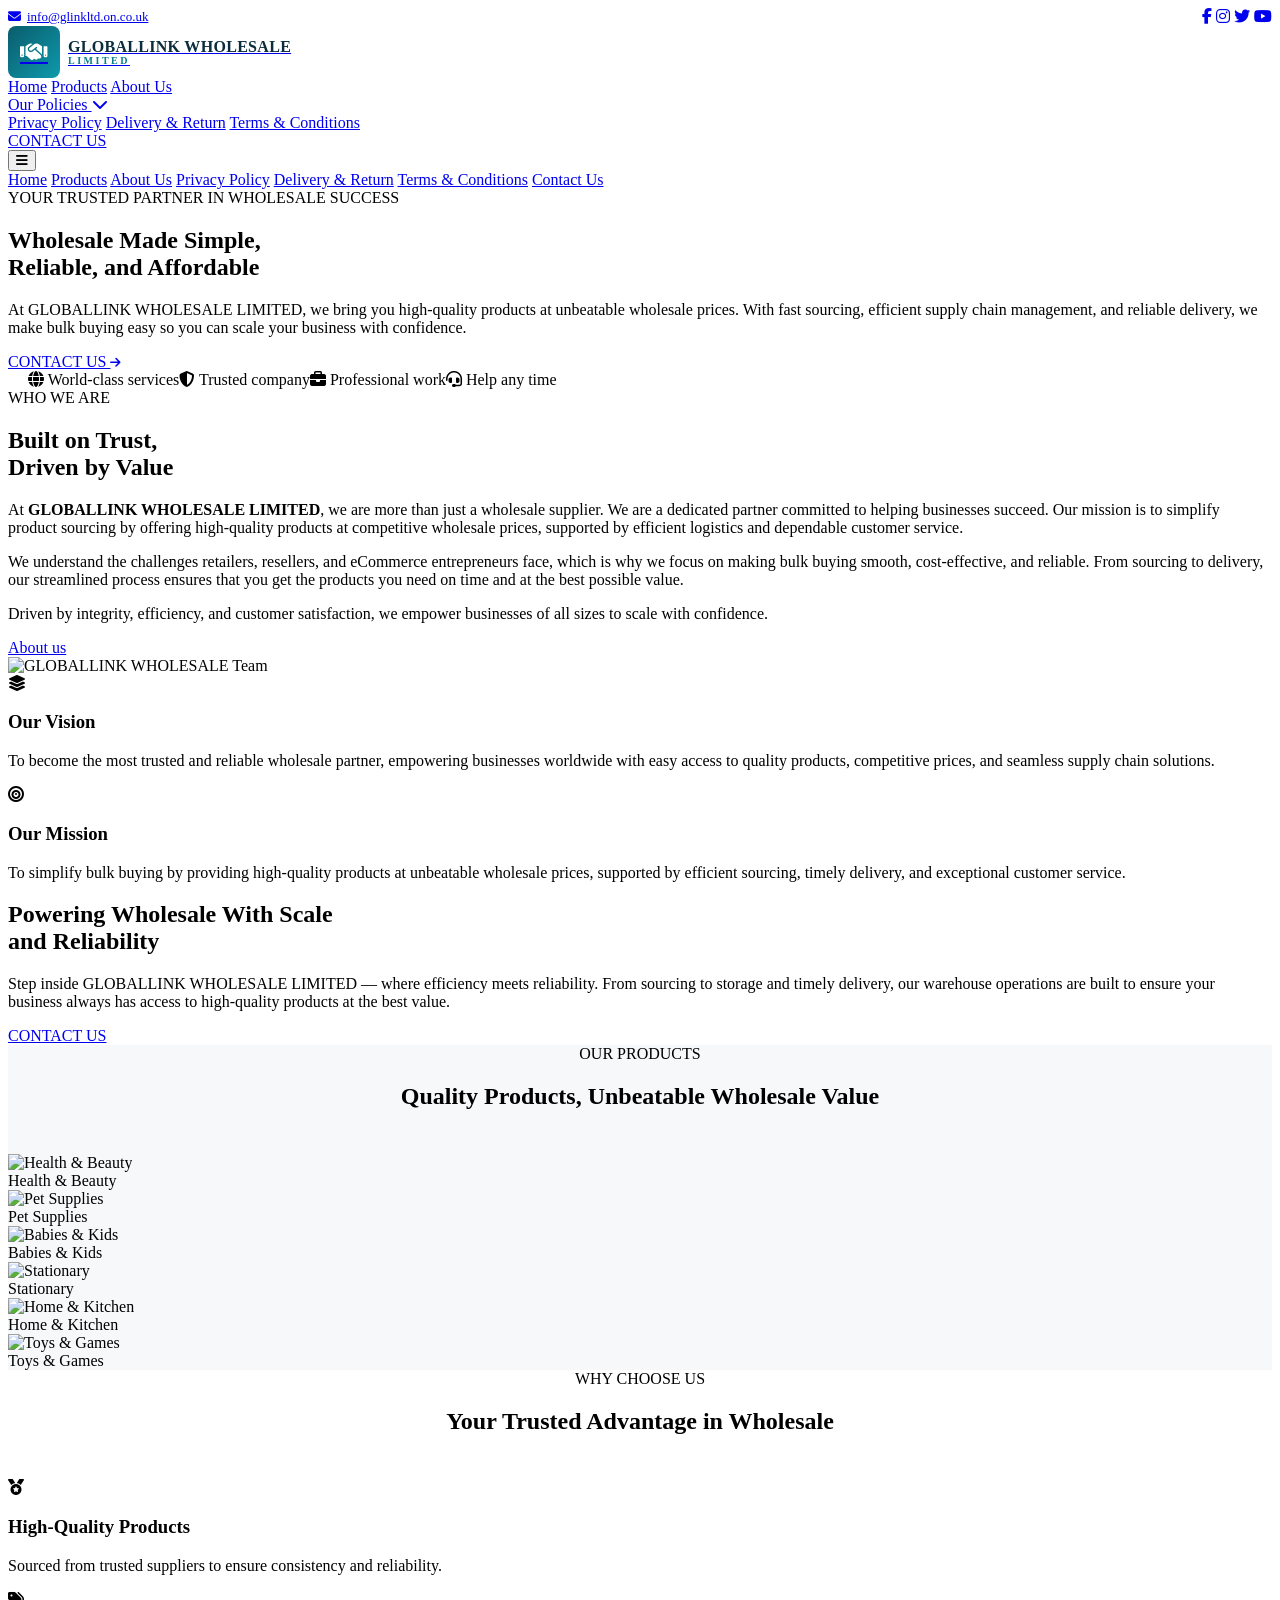
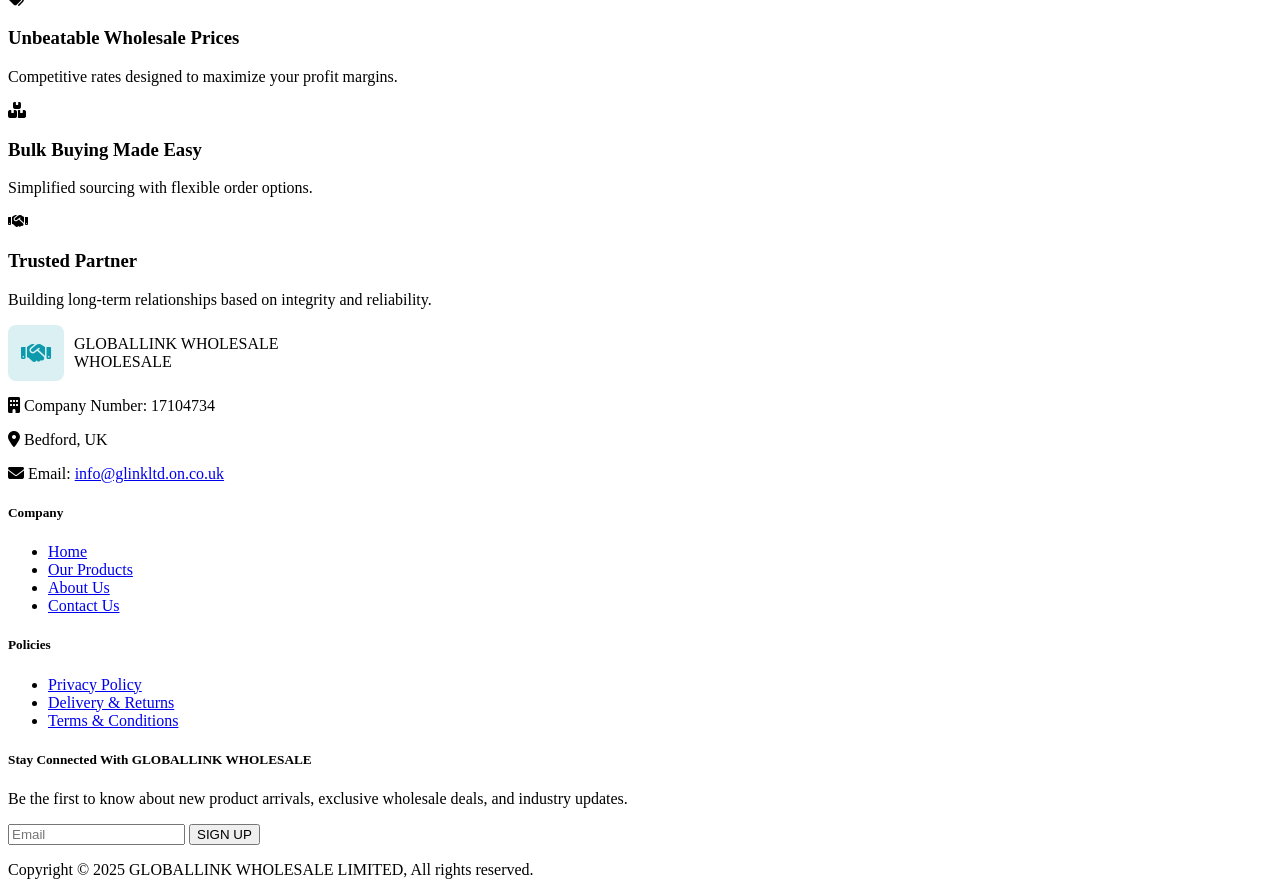
==== index.html @ aa1cab7e "Add files via upload" ====
<!DOCTYPE html>
<html lang="en">
<head>
<meta charset="UTF-8"/>
<meta name="viewport" content="width=device-width, initial-scale=1.0"/>
<title>GLOBALLINK WHOLESALE – Wholesale Made Simple, Reliable, and Affordable</title>
<link href="https://fonts.googleapis.com/css2?family=Poppins:wght@300;400;500;600;700;800&display=swap" rel="stylesheet"/>
<link rel="stylesheet" href="https://cdnjs.cloudflare.com/ajax/libs/font-awesome/6.5.0/css/all.min.css"/>
<link rel="stylesheet" href="css/style.css"/>
</head>
<body>

<!-- TOP BAR -->
<div class="top-bar">
  <div class="container" style="display:flex;align-items:center;justify-content:space-between;">
    <a href="mailto:info@glinkltd.on.co.uk" style="font-size:13px;">
      <i class="fas fa-envelope" style="margin-right:6px;"></i>info@glinkltd.on.co.uk
    </a>
    <div class="social-links">
      <a href="#"><i class="fab fa-facebook-f"></i></a>
      <a href="#"><i class="fab fa-instagram"></i></a>
      <a href="#"><i class="fab fa-twitter"></i></a>
      <a href="#"><i class="fab fa-youtube"></i></a>
    </div>
  </div>
</div>

<!-- NAVBAR -->
<nav class="navbar">
  <div class="navbar-inner">
    <a href="index.html" class="logo-wrap">
      <div style="display:flex;align-items:center;gap:8px;">
        <div style="width:52px;height:52px;background:linear-gradient(135deg,#0a5c6b,#0d9aad);border-radius:8px;display:flex;align-items:center;justify-content:center;overflow:hidden;">
          <i class="fas fa-handshake" style="color:#fff;font-size:22px;"></i>
        </div>
        <div>
          <div style="font-weight:800;font-size:16px;color:#0a2d3d;line-height:1.1;letter-spacing:0.3px;">GLOBALLINK WHOLESALE</div>
          <div style="font-size:10px;letter-spacing:2.5px;color:#0a7c8c;font-weight:600;text-transform:uppercase;">LIMITED</div>
        </div>
      </div>
    </a>
    <div class="nav-links">
      <a href="index.html" class="active">Home</a>
      <a href="products.html">Products</a>
      <a href="about.html">About Us</a>
      <div class="dropdown">
        <a href="#">Our Policies <i class="fas fa-chevron-down"></i></a>
        <div class="dropdown-menu">
          <a href="privacy-policy.html">Privacy Policy</a>
          <a href="delivery-return.html">Delivery &amp; Return</a>
          <a href="terms-conditions.html">Terms &amp; Conditions</a>
        </div>
      </div>
      <a href="contact.html" class="btn-nav">CONTACT US</a>
    </div>
    <button class="hamburger" id="hamburger"><i class="fas fa-bars"></i></button>
  </div>
  <div class="mobile-nav" id="mobileNav">
    <a href="index.html">Home</a>
    <a href="products.html">Products</a>
    <a href="about.html">About Us</a>
    <a href="privacy-policy.html">Privacy Policy</a>
    <a href="delivery-return.html">Delivery &amp; Return</a>
    <a href="terms-conditions.html">Terms &amp; Conditions</a>
    <a href="contact.html">Contact Us</a>
  </div>
</nav>

<!-- HERO -->
<section class="home-hero">
  <div class="home-hero-bg" style="background-image:url('https://images.unsplash.com/photo-1553413077-190dd305871c?w=1400&q=80');"></div>
  <div style="position:relative;z-index:1;width:100%;">
    <div class="home-hero-content">
      <div class="hero-label">YOUR TRUSTED PARTNER IN WHOLESALE SUCCESS</div>
      <h1>Wholesale Made Simple,<br/>Reliable, and Affordable</h1>
      <p>At GLOBALLINK WHOLESALE LIMITED, we bring you high-quality products at unbeatable wholesale prices. With fast sourcing, efficient supply chain management, and reliable delivery, we make bulk buying easy so you can scale your business with confidence.</p>
      <a href="contact.html" class="btn-teal">CONTACT US <i class="fas fa-arrow-right" style="font-size:12px;"></i></a>
    </div>
    <div class="hero-trust-bar">
      <div class="container" style="display:flex;flex-wrap:wrap;padding:0 20px;">
        <div class="hero-trust-item">
          <i class="fas fa-globe"></i>
          <span>World-class services</span>
        </div>
        <div class="hero-trust-item">
          <i class="fas fa-shield-alt"></i>
          <span>Trusted company</span>
        </div>
        <div class="hero-trust-item">
          <i class="fas fa-briefcase"></i>
          <span>Professional work</span>
        </div>
        <div class="hero-trust-item">
          <i class="fas fa-headset"></i>
          <span>Help any time</span>
        </div>
      </div>
    </div>
  </div>
</section>

<!-- WHO WE ARE -->
<section class="section" style="background:#fff;">
  <div class="container">
    <div class="about-grid">
      <div class="about-text">
        <div class="section-label">WHO WE ARE</div>
        <h2 class="section-title">Built on Trust,<br/>Driven by Value</h2>
        <p>At <strong>GLOBALLINK WHOLESALE LIMITED</strong>, we are more than just a wholesale supplier. We are a dedicated partner committed to helping businesses succeed. Our mission is to simplify product sourcing by offering high-quality products at competitive wholesale prices, supported by efficient logistics and dependable customer service.</p>
        <p>We understand the challenges retailers, resellers, and eCommerce entrepreneurs face, which is why we focus on making bulk buying smooth, cost-effective, and reliable. From sourcing to delivery, our streamlined process ensures that you get the products you need on time and at the best possible value.</p>
        <p>Driven by integrity, efficiency, and customer satisfaction, we empower businesses of all sizes to scale with confidence.</p>
        <a href="about.html" class="btn-outline-teal">About us</a>
      </div>
      <div class="about-img">
        <img src="https://images.unsplash.com/photo-1586528116311-ad8dd3c8310d?w=700&q=80" alt="GLOBALLINK WHOLESALE Team"/>
      </div>
    </div>
  </div>
</section>

<!-- VISION & MISSION -->
<section class="section vision-section">
  <div class="container">
    <div class="vision-grid">
      <div class="vision-card">
        <div class="vision-icon">
          <i class="fas fa-layer-group"></i>
        </div>
        <h3>Our Vision</h3>
        <p>To become the most trusted and reliable wholesale partner, empowering businesses worldwide with easy access to quality products, competitive prices, and seamless supply chain solutions.</p>
      </div>
      <div class="vision-card">
        <div class="vision-icon">
          <i class="fas fa-bullseye"></i>
        </div>
        <h3>Our Mission</h3>
        <p>To simplify bulk buying by providing high-quality products at unbeatable wholesale prices, supported by efficient sourcing, timely delivery, and exceptional customer service.</p>
      </div>
    </div>
  </div>
</section>

<!-- WAREHOUSE BANNER -->
<section class="warehouse-banner section">
  <div class="warehouse-banner-bg" style="background-image:url('https://images.unsplash.com/photo-1587293852726-70cdb56c2866?w=1400&q=80');"></div>
  <div class="container">
    <h2>Powering Wholesale With Scale<br/>and Reliability</h2>
    <p>Step inside GLOBALLINK WHOLESALE LIMITED — where efficiency meets reliability. From sourcing to storage and timely delivery, our warehouse operations are built to ensure your business always has access to high-quality products at the best value.</p>
    <a href="contact.html" class="btn-outline-white">CONTACT US</a>
  </div>
</section>

<!-- OUR PRODUCTS -->
<section class="section" style="background:#f7f8fa;">
  <div class="container">
    <div style="text-align:center;margin-bottom:44px;">
      <div class="section-label">OUR PRODUCTS</div>
      <h2 class="section-title">Quality Products, Unbeatable Wholesale Value</h2>
    </div>
    <div class="products-grid">
      <div class="product-card">
        <div class="product-card-img">
          <img src="https://images.unsplash.com/photo-1596462502278-27bfdc403348?w=600&q=80" alt="Health & Beauty"/>
        </div>
        <div class="product-card-label">Health &amp; Beauty</div>
      </div>
      <div class="product-card">
        <div class="product-card-img">
          <img src="https://images.unsplash.com/photo-1450778869180-41d0601e046e?w=600&q=80" alt="Pet Supplies"/>
        </div>
        <div class="product-card-label">Pet Supplies</div>
      </div>
      <div class="product-card">
        <div class="product-card-img">
          <img src="https://images.unsplash.com/photo-1515488042361-ee00e0ddd4e4?w=600&q=80" alt="Babies & Kids"/>
        </div>
        <div class="product-card-label">Babies &amp; Kids</div>
      </div>
      <div class="product-card">
        <div class="product-card-img">
          <img src="https://images.unsplash.com/photo-1456735190827-d1262f71b8a3?w=600&q=80" alt="Stationary"/>
        </div>
        <div class="product-card-label">Stationary</div>
      </div>
      <div class="product-card">
        <div class="product-card-img">
          <img src="https://images.unsplash.com/photo-1556909114-f6e7ad7d3136?w=600&q=80" alt="Home & Kitchen"/>
        </div>
        <div class="product-card-label">Home &amp; Kitchen</div>
      </div>
      <div class="product-card">
        <div class="product-card-img">
          <img src="https://images.unsplash.com/photo-1472162072942-cd5147eb3902?w=600&q=80" alt="Toys & Games"/>
        </div>
        <div class="product-card-label">Toys &amp; Games</div>
      </div>
    </div>
  </div>
</section>

<!-- WHY CHOOSE US -->
<section class="section" style="background:#fff;">
  <div class="container">
    <div style="text-align:center;margin-bottom:44px;">
      <div class="section-label">WHY CHOOSE US</div>
      <h2 class="section-title">Your Trusted Advantage in Wholesale</h2>
    </div>
    <div class="why-grid">
      <div class="why-card">
        <div class="why-icon"><i class="fas fa-medal"></i></div>
        <div>
          <h3>High-Quality Products</h3>
          <p>Sourced from trusted suppliers to ensure consistency and reliability.</p>
        </div>
      </div>
      <div class="why-card">
        <div class="why-icon"><i class="fas fa-tags"></i></div>
        <div>
          <h3>Unbeatable Wholesale Prices</h3>
          <p>Competitive rates designed to maximize your profit margins.</p>
        </div>
      </div>
      <div class="why-card">
        <div class="why-icon"><i class="fas fa-boxes"></i></div>
        <div>
          <h3>Bulk Buying Made Easy</h3>
          <p>Simplified sourcing with flexible order options.</p>
        </div>
      </div>
      <div class="why-card">
        <div class="why-icon"><i class="fas fa-handshake"></i></div>
        <div>
          <h3>Trusted Partner</h3>
          <p>Building long-term relationships based on integrity and reliability.</p>
        </div>
      </div>
    </div>
  </div>
</section>

<!-- FOOTER -->
<footer>
  <div class="container">
    <div class="footer-top">
      <div>
        <div class="footer-logo-wrap" style="display:flex;align-items:center;gap:10px;margin-bottom:14px;">
          <div style="width:56px;height:56px;background:rgba(13,154,173,0.15);border-radius:8px;display:flex;align-items:center;justify-content:center;">
            <i class="fas fa-handshake" style="color:#0d9aad;font-size:24px;"></i>
          </div>
          <div>
            <div class="footer-logo-text">
              <div class="brand">GLOBALLINK WHOLESALE</div>
              <div class="tagline">WHOLESALE</div>
            </div>
          </div>
        </div>
        <div class="footer-info">
          <p><i class="fas fa-building"></i> Company Number: 17104734</p>
          <p><i class="fas fa-map-marker-alt"></i> Bedford, UK</p>
          <p><i class="fas fa-envelope"></i> Email: <a href="mailto:info@glinkltd.on.co.uk">info@glinkltd.on.co.uk</a></p>
        </div>
      </div>
      <div>
        <h5>Company</h5>
        <ul>
          <li><a href="index.html">Home</a></li>
          <li><a href="products.html">Our Products</a></li>
          <li><a href="about.html">About Us</a></li>
          <li><a href="contact.html">Contact Us</a></li>
        </ul>
      </div>
      <div>
        <h5>Policies</h5>
        <ul>
          <li><a href="privacy-policy.html">Privacy Policy</a></li>
          <li><a href="delivery-return.html">Delivery &amp; Returns</a></li>
          <li><a href="terms-conditions.html">Terms &amp; Conditions</a></li>
        </ul>
      </div>
      <div class="footer-newsletter">
        <h5>Stay Connected With GLOBALLINK WHOLESALE</h5>
        <p>Be the first to know about new product arrivals, exclusive wholesale deals, and industry updates.</p>
        <div class="newsletter-form">
          <input type="email" placeholder="Email"/>
          <button>SIGN UP</button>
        </div>
      </div>
    </div>
    <div class="footer-bottom">
      <p>Copyright &copy; 2025 GLOBALLINK WHOLESALE LIMITED, All rights reserved.</p>
    </div>
  </div>
</footer>

<script src="js/main.js"></script>
</body>
</html>
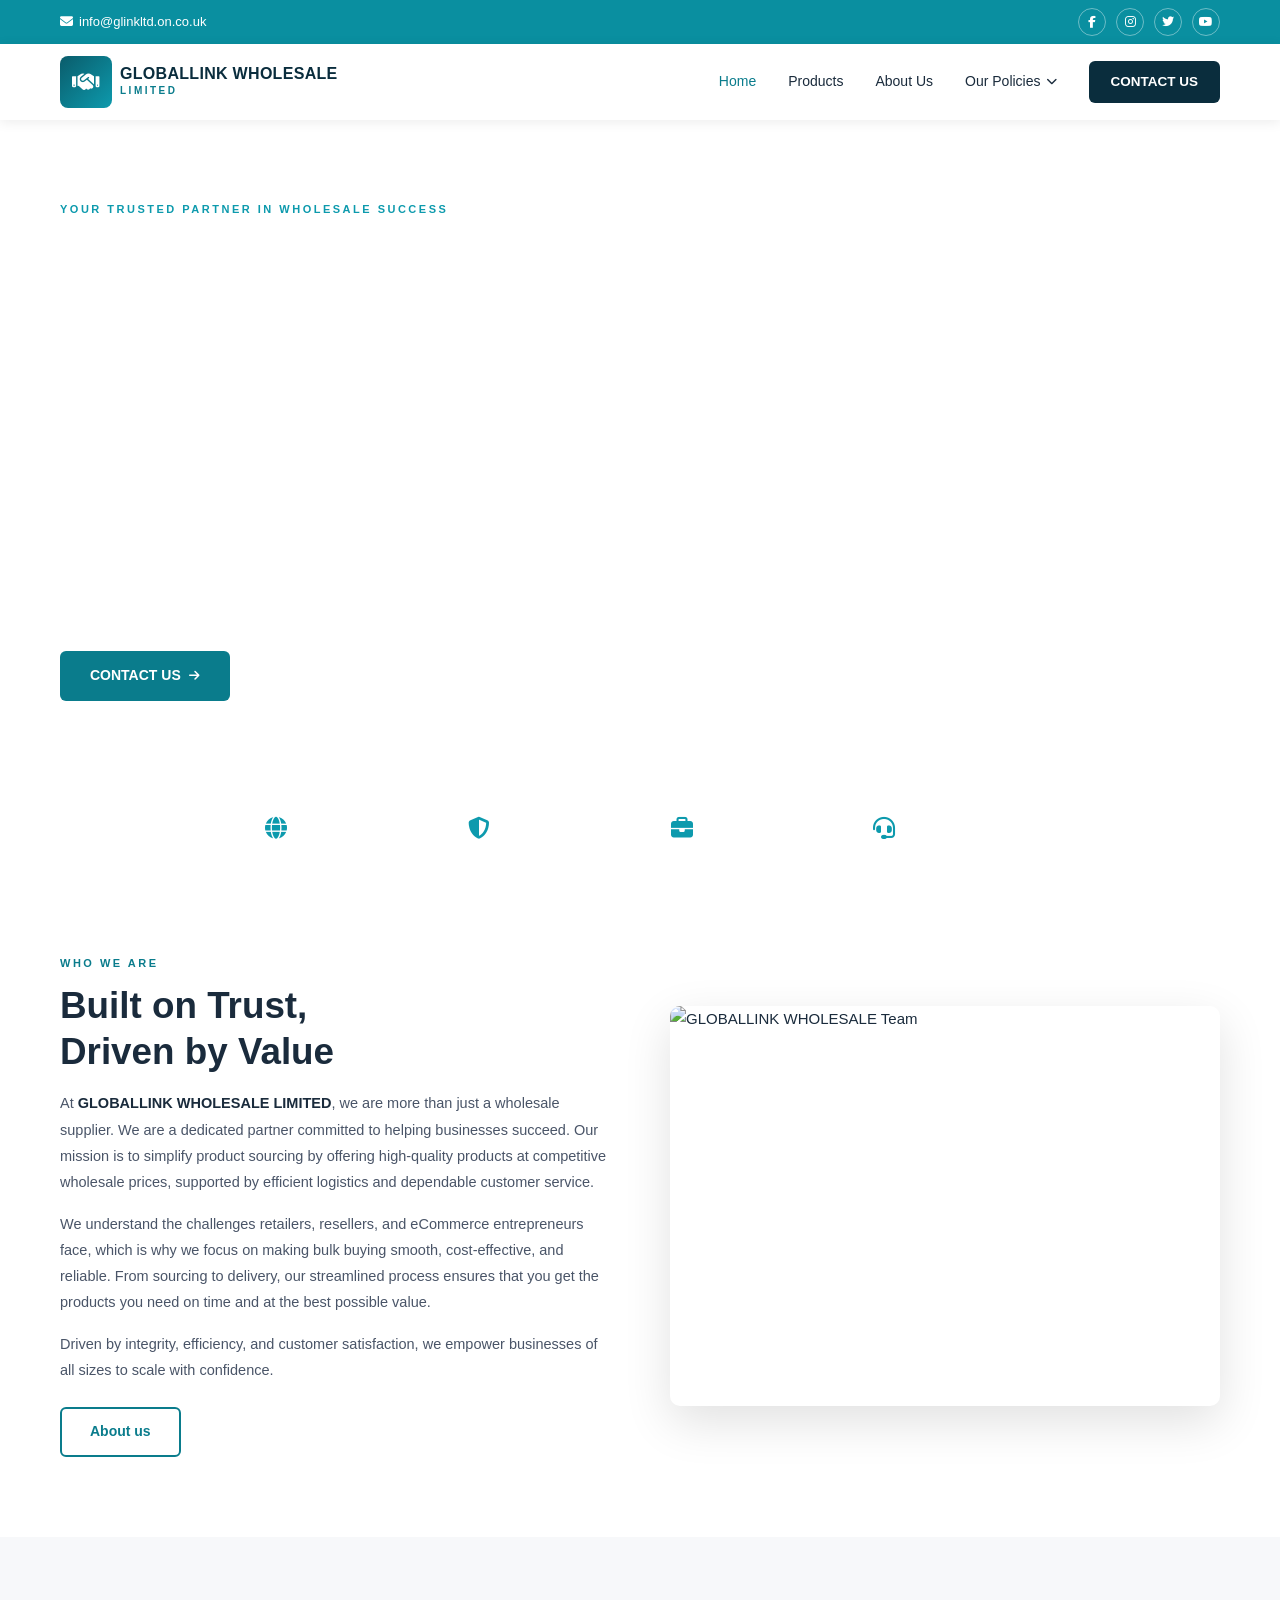
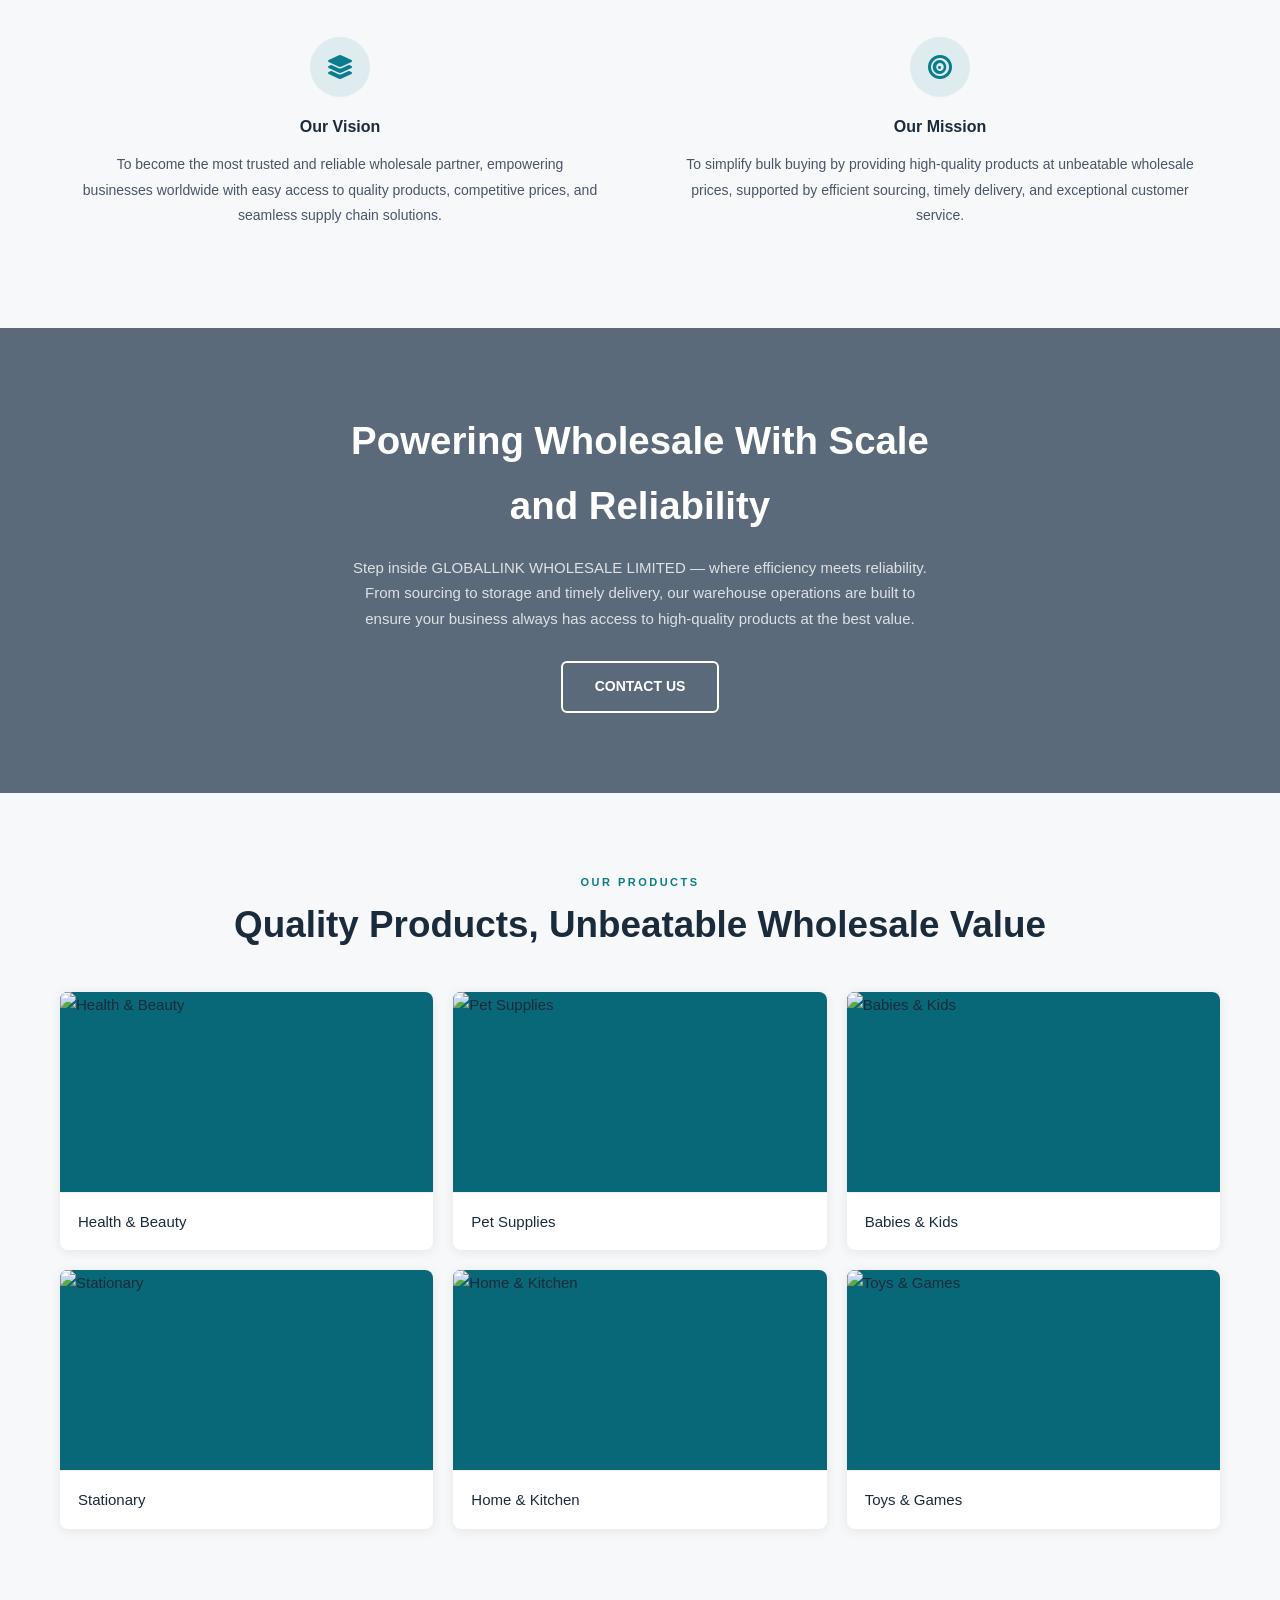
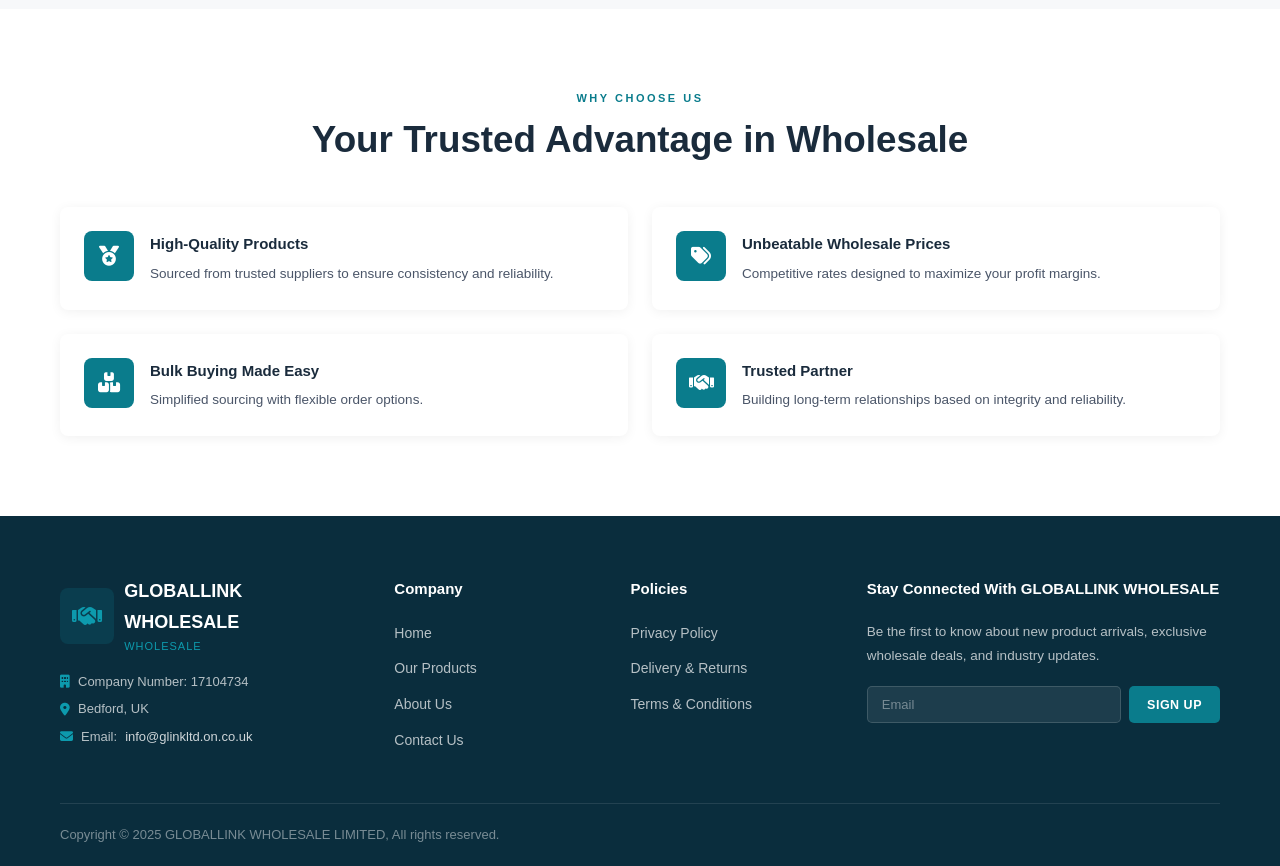
==== commit 02afed7c: "Update index.html" ====
--- a/index.html
+++ b/index.html
@@ -6,7 +6,7 @@
 <title>GLOBALLINK WHOLESALE – Wholesale Made Simple, Reliable, and Affordable</title>
 <link href="https://fonts.googleapis.com/css2?family=Poppins:wght@300;400;500;600;700;800&display=swap" rel="stylesheet"/>
 <link rel="stylesheet" href="https://cdnjs.cloudflare.com/ajax/libs/font-awesome/6.5.0/css/all.min.css"/>
-<link rel="stylesheet" href="css/style.css"/>
+<link rel="stylesheet" href="style.css"/>
 </head>
 <body>
 
@@ -292,6 +292,6 @@
   </div>
 </footer>
 
-<script src="js/main.js"></script>
+<script src="main.js"></script>
 </body>
 </html>
--- a/style.css
+++ b/style.css
@@ -0,0 +1,720 @@
+/* ============================================
+   ECLIPSE VENTURES - EXACT COLOR MATCH
+   Primary Teal: #0a7c8c / #0d8a9a
+   Dark Footer: #0a2d3d
+   ============================================ */
+
+:root {
+  --teal: #0a7c8c;
+  --teal-dark: #086878;
+  --teal-light: #0d9aad;
+  --teal-top: #0a8fa0;
+  --footer-dark: #0a2d3d;
+  --footer-darker: #082535;
+  --text-dark: #1a2b3c;
+  --text-body: #4a5568;
+  --text-muted: #718096;
+  --white: #ffffff;
+  --light-bg: #f7f8fa;
+  --border: #e2e8f0;
+}
+
+* { margin: 0; padding: 0; box-sizing: border-box; }
+
+html { scroll-behavior: smooth; }
+
+body {
+  font-family: 'Poppins', sans-serif;
+  color: var(--text-dark);
+  overflow-x: hidden;
+  font-size: 15px;
+  line-height: 1.7;
+}
+
+a { text-decoration: none; color: inherit; }
+img { max-width: 100%; height: auto; display: block; }
+
+/* ─── TOP BAR ─── */
+.top-bar {
+  background: var(--teal-top);
+  color: #fff;
+  font-size: 13px;
+  padding: 8px 0;
+}
+.top-bar a { color: #fff; transition: opacity .2s; }
+.top-bar a:hover { opacity: .8; }
+.top-bar .social-links { display: flex; gap: 10px; align-items: center; }
+.top-bar .social-links a {
+  width: 28px; height: 28px;
+  border: 1px solid rgba(255,255,255,0.4);
+  border-radius: 50%;
+  display: flex; align-items: center; justify-content: center;
+  font-size: 12px;
+  transition: background .2s;
+}
+.top-bar .social-links a:hover { background: rgba(255,255,255,0.2); }
+
+/* ─── NAVBAR ─── */
+.navbar {
+  background: #fff;
+  box-shadow: 0 2px 12px rgba(0,0,0,0.08);
+  position: sticky;
+  top: 0;
+  z-index: 1000;
+}
+.navbar-inner {
+  max-width: 1200px;
+  margin: 0 auto;
+  padding: 12px 20px;
+  display: flex;
+  align-items: center;
+  justify-content: space-between;
+}
+.logo-wrap { display: flex; align-items: center; gap: 8px; }
+.logo-wrap img { height: 58px; object-fit: contain; }
+.nav-links { display: flex; align-items: center; gap: 32px; }
+.nav-links a {
+  font-size: 14px;
+  font-weight: 500;
+  color: var(--text-dark);
+  transition: color .2s;
+  white-space: nowrap;
+}
+.nav-links a:hover, .nav-links a.active { color: var(--teal); }
+
+/* Dropdown */
+.dropdown { position: relative; }
+.dropdown > a { display: flex; align-items: center; gap: 5px; cursor: pointer; }
+.dropdown > a i { font-size: 11px; }
+.dropdown-menu {
+  display: none;
+  position: absolute;
+  top: calc(100% + 10px);
+  left: 0;
+  background: #fff;
+  border-radius: 8px;
+  box-shadow: 0 8px 30px rgba(0,0,0,0.12);
+  min-width: 200px;
+  z-index: 999;
+  border-top: 3px solid var(--teal);
+  overflow: hidden;
+}
+.dropdown:hover .dropdown-menu { display: block; }
+.dropdown-menu a {
+  display: block;
+  padding: 11px 18px;
+  font-size: 13.5px;
+  color: var(--text-dark);
+  border-bottom: 1px solid #f0f0f0;
+  transition: background .2s, color .2s;
+}
+.dropdown-menu a:last-child { border-bottom: none; }
+.dropdown-menu a:hover { background: #f5fbfc; color: var(--teal); }
+
+/* Contact button */
+.btn-nav {
+  background: var(--footer-dark);
+  color: #fff !important;
+  font-weight: 600 !important;
+  font-size: 13.5px !important;
+  padding: 10px 22px;
+  border-radius: 6px;
+  transition: background .2s !important;
+}
+.btn-nav:hover { background: var(--teal) !important; }
+
+/* Mobile hamburger */
+.hamburger {
+  display: none;
+  background: none;
+  border: none;
+  font-size: 22px;
+  color: var(--text-dark);
+  cursor: pointer;
+}
+.mobile-nav {
+  display: none;
+  background: #fff;
+  border-top: 1px solid #eee;
+  padding: 16px 20px;
+}
+.mobile-nav.open { display: block; }
+.mobile-nav a {
+  display: block;
+  padding: 10px 0;
+  font-size: 14px;
+  font-weight: 500;
+  color: var(--text-dark);
+  border-bottom: 1px solid #f0f0f0;
+}
+.mobile-nav a:last-child { border-bottom: none; }
+.mobile-nav a:hover { color: var(--teal); }
+
+/* ─── PAGE HERO BANNER ─── */
+.page-hero {
+  position: relative;
+  min-height: 280px;
+  display: flex;
+  align-items: center;
+  overflow: hidden;
+}
+.page-hero-bg {
+  position: absolute;
+  inset: 0;
+  background-size: cover;
+  background-position: center;
+  filter: brightness(0.45);
+  z-index: 0;
+}
+.page-hero-content {
+  position: relative;
+  z-index: 1;
+  padding: 60px 20px;
+  max-width: 1200px;
+  margin: 0 auto;
+  width: 100%;
+}
+.page-hero h1 {
+  font-size: clamp(2rem, 4vw, 2.8rem);
+  font-weight: 700;
+  color: #fff;
+  margin-bottom: 10px;
+}
+.page-hero p {
+  font-size: 16px;
+  color: rgba(255,255,255,0.85);
+  max-width: 500px;
+}
+
+/* ─── HERO (HOME) ─── */
+.home-hero {
+  position: relative;
+  min-height: 520px;
+  display: flex;
+  align-items: center;
+  overflow: hidden;
+}
+.home-hero-bg {
+  position: absolute;
+  inset: 0;
+  background-size: cover;
+  background-position: center;
+  filter: brightness(0.38);
+  z-index: 0;
+}
+.home-hero-content {
+  position: relative;
+  z-index: 1;
+  max-width: 1200px;
+  margin: 0 auto;
+  padding: 80px 20px;
+  width: 100%;
+}
+.hero-label {
+  font-size: 11px;
+  font-weight: 700;
+  letter-spacing: 2.5px;
+  text-transform: uppercase;
+  color: var(--teal-light);
+  margin-bottom: 16px;
+}
+.home-hero h1 {
+  font-size: clamp(2.2rem, 4.5vw, 3.4rem);
+  font-weight: 800;
+  color: #fff;
+  line-height: 1.18;
+  margin-bottom: 20px;
+  max-width: 560px;
+}
+.home-hero p {
+  color: rgba(255,255,255,0.82);
+  font-size: 15px;
+  line-height: 1.8;
+  max-width: 500px;
+  margin-bottom: 32px;
+}
+.btn-teal {
+  display: inline-flex;
+  align-items: center;
+  gap: 8px;
+  background: var(--teal);
+  color: #fff;
+  font-weight: 600;
+  font-size: 14px;
+  padding: 13px 30px;
+  border-radius: 6px;
+  transition: background .25s, transform .2s;
+}
+.btn-teal:hover { background: var(--teal-dark); transform: translateY(-1px); }
+
+/* Hero badges row */
+.hero-trust-bar {
+  display: flex;
+  flex-wrap: wrap;
+  gap: 0;
+  margin-top: 0;
+  background: rgba(255,255,255,0.06);
+  border-top: 1px solid rgba(255,255,255,0.1);
+}
+.hero-trust-item {
+  display: flex;
+  align-items: center;
+  gap: 12px;
+  padding: 22px 30px;
+  flex: 1;
+  min-width: 160px;
+  border-right: 1px solid rgba(255,255,255,0.1);
+  color: rgba(255,255,255,0.9);
+  font-size: 14px;
+  font-weight: 500;
+}
+.hero-trust-item:last-child { border-right: none; }
+.hero-trust-item i { color: var(--teal-light); font-size: 22px; flex-shrink: 0; }
+
+/* ─── SECTION COMMONS ─── */
+.container { max-width: 1200px; margin: 0 auto; padding: 0 20px; }
+.section { padding: 80px 0; }
+.section-sm { padding: 60px 0; }
+.section-label {
+  font-size: 11px;
+  font-weight: 700;
+  letter-spacing: 2.5px;
+  text-transform: uppercase;
+  color: var(--teal);
+  margin-bottom: 10px;
+}
+.section-title {
+  font-size: clamp(1.7rem, 3vw, 2.3rem);
+  font-weight: 700;
+  color: var(--text-dark);
+  line-height: 1.25;
+  margin-bottom: 16px;
+}
+.section-title strong { color: var(--teal); }
+
+/* ─── WHO WE ARE ─── */
+.about-grid {
+  display: grid;
+  grid-template-columns: 1fr 1fr;
+  gap: 60px;
+  align-items: center;
+}
+.about-text p {
+  color: var(--text-body);
+  margin-bottom: 16px;
+  font-size: 14.5px;
+  line-height: 1.8;
+}
+.about-text strong { color: var(--text-dark); }
+.btn-outline-teal {
+  display: inline-block;
+  color: var(--teal);
+  font-weight: 600;
+  font-size: 14px;
+  padding: 11px 28px;
+  border: 2px solid var(--teal);
+  border-radius: 6px;
+  margin-top: 8px;
+  transition: all .2s;
+}
+.btn-outline-teal:hover { background: var(--teal); color: #fff; }
+.about-img {
+  border-radius: 10px;
+  overflow: hidden;
+  box-shadow: 0 16px 48px rgba(0,0,0,0.12);
+}
+.about-img img { width: 100%; height: 400px; object-fit: cover; }
+
+/* ─── VISION MISSION ─── */
+.vision-section { background: var(--light-bg); }
+.vision-grid {
+  display: grid;
+  grid-template-columns: 1fr 1fr;
+  gap: 40px;
+  text-align: center;
+}
+.vision-card { padding: 20px; }
+.vision-icon {
+  width: 60px; height: 60px;
+  margin: 0 auto 16px;
+  background: rgba(10,124,140,0.1);
+  border-radius: 50%;
+  display: flex; align-items: center; justify-content: center;
+}
+.vision-icon i { color: var(--teal); font-size: 24px; }
+.vision-card h3 { font-weight: 700; font-size: 16px; margin-bottom: 12px; color: var(--text-dark); }
+.vision-card p { font-size: 14px; color: var(--text-body); line-height: 1.8; }
+
+/* ─── WAREHOUSE BANNER ─── */
+.warehouse-banner {
+  background: #5a6a7a;
+  position: relative;
+  text-align: center;
+  overflow: hidden;
+}
+.warehouse-banner-bg {
+  position: absolute;
+  inset: 0;
+  background-size: cover;
+  background-position: center;
+  filter: brightness(0.35);
+  z-index: 0;
+}
+.warehouse-banner > .container { position: relative; z-index: 1; }
+.warehouse-banner h2 {
+  font-size: clamp(1.8rem, 3vw, 2.5rem);
+  font-weight: 700;
+  color: #fff;
+  margin-bottom: 16px;
+}
+.warehouse-banner p { color: rgba(255,255,255,0.8); font-size: 15px; max-width: 600px; margin: 0 auto 30px; }
+.btn-outline-white {
+  display: inline-block;
+  color: #fff;
+  font-weight: 600;
+  font-size: 14px;
+  padding: 12px 32px;
+  border: 2px solid #fff;
+  border-radius: 6px;
+  transition: all .2s;
+}
+.btn-outline-white:hover { background: #fff; color: var(--text-dark); }
+
+/* ─── PRODUCTS SECTION (HOME) ─── */
+.products-grid {
+  display: grid;
+  grid-template-columns: repeat(3, 1fr);
+  gap: 20px;
+}
+.product-card {
+  border-radius: 8px;
+  overflow: hidden;
+  background: #fff;
+  box-shadow: 0 2px 12px rgba(0,0,0,0.08);
+  cursor: pointer;
+  transition: transform .3s, box-shadow .3s;
+}
+.product-card:hover { transform: translateY(-4px); box-shadow: 0 12px 36px rgba(0,0,0,0.14); }
+.product-card-img {
+  height: 200px;
+  background: var(--teal-dark);
+  overflow: hidden;
+  position: relative;
+}
+.product-card-img img {
+  width: 100%; height: 100%;
+  object-fit: cover;
+  transition: transform .4s;
+}
+.product-card:hover .product-card-img img { transform: scale(1.06); }
+.product-card-label {
+  padding: 16px 18px;
+  font-size: 15px;
+  font-weight: 500;
+  color: var(--text-dark);
+  border-top: 1px solid #f0f0f0;
+}
+
+/* ─── WHY CHOOSE US ─── */
+.why-grid {
+  display: grid;
+  grid-template-columns: repeat(2, 1fr);
+  gap: 24px;
+}
+.why-card {
+  display: flex;
+  gap: 16px;
+  align-items: flex-start;
+  padding: 24px;
+  background: #fff;
+  border-radius: 8px;
+  box-shadow: 0 2px 12px rgba(0,0,0,0.06);
+}
+.why-icon {
+  width: 50px; height: 50px;
+  flex-shrink: 0;
+  background: var(--teal);
+  border-radius: 8px;
+  display: flex; align-items: center; justify-content: center;
+}
+.why-icon i { color: #fff; font-size: 20px; }
+.why-card h3 { font-weight: 700; font-size: 15px; margin-bottom: 6px; color: var(--text-dark); }
+.why-card p { font-size: 13.5px; color: var(--text-body); line-height: 1.7; }
+
+/* ─── FOOTER ─── */
+footer {
+  background: var(--footer-dark);
+  color: rgba(255,255,255,0.7);
+}
+.footer-top {
+  padding: 60px 0 40px;
+  display: grid;
+  grid-template-columns: 1.5fr 1fr 1fr 1.8fr;
+  gap: 40px;
+}
+.footer-logo-wrap { margin-bottom: 16px; }
+.footer-logo-text .brand { font-weight: 800; font-size: 18px; color: #fff; }
+.footer-logo-text .tagline { font-size: 11px; letter-spacing: 1px; color: var(--teal-light); text-transform: uppercase; }
+.footer-info { font-size: 13px; line-height: 1.8; }
+.footer-info p { display: flex; align-items: center; gap: 8px; margin-bottom: 4px; }
+.footer-info i { color: var(--teal-light); font-size: 13px; }
+.footer-info a { color: rgba(255,255,255,0.8); }
+.footer-info a:hover { color: var(--teal-light); }
+footer h5 { color: #fff; font-weight: 700; font-size: 15px; margin-bottom: 18px; }
+footer ul { list-style: none; }
+footer ul li { margin-bottom: 10px; }
+footer ul li a { color: rgba(255,255,255,0.7); font-size: 14px; transition: color .2s; }
+footer ul li a:hover { color: var(--teal-light); }
+.footer-newsletter p { font-size: 13.5px; line-height: 1.8; margin-bottom: 18px; }
+.newsletter-form { display: flex; gap: 8px; }
+.newsletter-form input {
+  flex: 1;
+  background: rgba(255,255,255,0.08);
+  border: 1px solid rgba(255,255,255,0.15);
+  border-radius: 5px;
+  padding: 10px 14px;
+  color: #fff;
+  font-size: 13px;
+  font-family: 'Poppins', sans-serif;
+  outline: none;
+}
+.newsletter-form input::placeholder { color: rgba(255,255,255,0.4); }
+.newsletter-form button {
+  background: var(--teal);
+  color: #fff;
+  font-weight: 700;
+  font-size: 12.5px;
+  letter-spacing: 0.5px;
+  padding: 10px 18px;
+  border: none;
+  border-radius: 5px;
+  cursor: pointer;
+  font-family: 'Poppins', sans-serif;
+  transition: background .2s;
+  white-space: nowrap;
+}
+.newsletter-form button:hover { background: var(--teal-dark); }
+.footer-bottom {
+  border-top: 1px solid rgba(255,255,255,0.1);
+  padding: 20px 0;
+  font-size: 13px;
+  color: rgba(255,255,255,0.45);
+}
+
+/* ─── PRODUCTS PAGE ─── */
+.products-intro {
+  display: grid;
+  grid-template-columns: 1fr 1fr;
+  gap: 60px;
+  align-items: center;
+  padding-bottom: 50px;
+  border-bottom: 1px solid var(--border);
+  margin-bottom: 50px;
+}
+.products-intro h2 {
+  font-size: clamp(1.6rem, 2.5vw, 2.1rem);
+  font-weight: 700;
+  color: var(--text-dark);
+  border-left: 4px solid var(--teal);
+  padding-left: 18px;
+  line-height: 1.3;
+}
+.products-intro p { color: var(--text-body); font-size: 14.5px; line-height: 1.8; }
+
+/* Products page grid */
+.products-page-grid {
+  display: grid;
+  grid-template-columns: repeat(3, 1fr);
+  gap: 20px;
+  margin-bottom: 50px;
+}
+.product-page-card {
+  border: 1px solid var(--border);
+  border-radius: 4px;
+  overflow: hidden;
+  background: #fff;
+}
+.product-page-card .img-box {
+  height: 200px;
+  background: var(--teal-dark);
+  overflow: hidden;
+}
+.product-page-card .img-box img { width: 100%; height: 100%; object-fit: cover; }
+.product-page-card .card-name {
+  padding: 14px 16px;
+  font-size: 15px;
+  color: var(--text-dark);
+  border-top: 1px solid var(--border);
+}
+
+/* Products page teal banner */
+.products-teal-banner {
+  background: var(--teal);
+  border-radius: 8px;
+  padding: 50px 40px;
+  display: flex;
+  justify-content: space-between;
+  align-items: center;
+  gap: 20px;
+}
+.products-teal-banner h3 { color: #fff; font-size: 1.5rem; font-weight: 700; }
+.products-teal-banner p { color: rgba(255,255,255,0.85); margin-top: 8px; }
+.btn-white {
+  background: #fff;
+  color: var(--teal);
+  font-weight: 700;
+  font-size: 14px;
+  padding: 12px 28px;
+  border-radius: 6px;
+  white-space: nowrap;
+  transition: all .2s;
+}
+.btn-white:hover { background: var(--footer-dark); color: #fff; }
+
+/* ─── ABOUT PAGE ─── */
+.values-section { background: #5a6a7a; }
+.values-bg {
+  position: relative;
+  overflow: hidden;
+}
+.values-bg-img {
+  position: absolute;
+  inset: 0;
+  background-size: cover;
+  background-position: center;
+  filter: brightness(0.3);
+}
+.values-content { position: relative; z-index: 1; }
+.value-item {
+  display: flex;
+  align-items: flex-start;
+  gap: 18px;
+  margin-bottom: 28px;
+}
+.value-check {
+  width: 42px; height: 42px;
+  flex-shrink: 0;
+  background: var(--teal);
+  border-radius: 6px;
+  display: flex; align-items: center; justify-content: center;
+}
+.value-check i { color: #fff; font-size: 16px; }
+.value-item h4 { font-weight: 700; font-size: 16px; color: #fff; margin-bottom: 4px; }
+.value-item p { font-size: 14px; color: rgba(255,255,255,0.8); line-height: 1.7; }
+.values-label { color: var(--teal-light); }
+.values-title { color: #fff !important; }
+.values-intro { color: rgba(255,255,255,0.8); margin-bottom: 36px; }
+
+/* ─── CONTACT PAGE ─── */
+.contact-grid {
+  display: grid;
+  grid-template-columns: 1fr 2fr;
+  gap: 40px;
+  align-items: start;
+}
+.contact-left h2 { font-size: 2rem; font-weight: 700; color: var(--text-dark); margin-bottom: 12px; }
+.contact-left p { color: var(--text-body); font-size: 14px; margin-bottom: 30px; }
+.contact-divider { border: none; border-top: 1px solid var(--border); margin: 20px 0; }
+.contact-label { font-size: 11px; font-weight: 700; letter-spacing: 2px; text-transform: uppercase; color: var(--text-muted); margin-bottom: 6px; }
+.contact-email { font-weight: 600; font-size: 15px; color: var(--teal); }
+.contact-right { background: #fff; border-radius: 10px; box-shadow: 0 4px 30px rgba(0,0,0,0.08); padding: 40px; }
+.contact-right h3 { font-size: 1.6rem; font-weight: 700; color: var(--text-dark); margin-bottom: 4px; }
+.contact-divider-line { border: none; border-top: 2px solid var(--border); margin: 16px 0 28px; }
+.form-group { margin-bottom: 20px; }
+.form-group label { display: block; font-size: 13.5px; font-weight: 500; color: var(--text-dark); margin-bottom: 7px; }
+.form-input, .form-textarea {
+  width: 100%;
+  padding: 11px 14px;
+  border: 1px solid #dde1e7;
+  border-radius: 5px;
+  font-size: 14px;
+  font-family: 'Poppins', sans-serif;
+  color: var(--text-dark);
+  background: #fff;
+  outline: none;
+  transition: border-color .2s;
+}
+.form-input:focus, .form-textarea:focus { border-color: var(--teal); }
+.form-textarea { height: 120px; resize: vertical; }
+.form-input::placeholder, .form-textarea::placeholder { color: #aab4be; }
+.btn-send {
+  background: var(--footer-dark);
+  color: #fff;
+  font-weight: 700;
+  font-size: 13px;
+  letter-spacing: 1px;
+  text-transform: uppercase;
+  padding: 13px 30px;
+  border: none;
+  border-radius: 5px;
+  cursor: pointer;
+  font-family: 'Poppins', sans-serif;
+  transition: background .2s;
+}
+.btn-send:hover { background: var(--teal); }
+.form-note { font-size: 12.5px; color: var(--text-muted); margin-top: 14px; line-height: 1.6; }
+.social-follow {
+  display: flex;
+  align-items: center;
+  gap: 30px;
+  padding: 40px 0;
+  border-top: 1px solid var(--border);
+  border-bottom: 1px solid var(--border);
+  margin: 50px 0;
+}
+.social-follow h4 { font-size: 1.2rem; font-weight: 600; color: var(--text-dark); flex: 1; text-align: center; }
+.social-follow-line { flex: 1; border-top: 1px solid var(--border); }
+.social-icons-row { display: flex; gap: 20px; align-items: center; }
+.social-icons-row a { font-size: 20px; color: var(--text-muted); transition: color .2s; }
+.social-icons-row a:hover { color: var(--teal); }
+
+/* ─── POLICY PAGES ─── */
+.policy-content { max-width: 900px; margin: 0 auto; }
+.policy-info { margin-bottom: 30px; font-size: 14px; line-height: 2; }
+.policy-info p { margin-bottom: 4px; }
+.policy-info strong { color: var(--text-dark); }
+.policy-intro { font-size: 14.5px; color: var(--text-body); line-height: 1.8; margin-bottom: 30px; }
+.policy-divider { border: none; border-top: 1px solid var(--border); margin: 30px 0; }
+.policy-content h2 { font-size: 1.5rem; font-weight: 700; color: var(--text-dark); margin: 32px 0 12px; }
+.policy-content p { font-size: 14.5px; color: var(--text-body); line-height: 1.8; margin-bottom: 12px; }
+.policy-content ul { padding-left: 24px; margin-bottom: 16px; }
+.policy-content ul li { font-size: 14.5px; color: var(--text-body); line-height: 1.8; margin-bottom: 8px; list-style: disc; }
+.policy-content ul li strong { color: var(--text-dark); }
+.policy-content ol { padding-left: 24px; margin-bottom: 16px; }
+.policy-content ol li { font-size: 14.5px; color: var(--text-body); line-height: 1.8; margin-bottom: 8px; }
+.policy-contact { margin-top: 40px; }
+.policy-contact p { margin-bottom: 4px; }
+.policy-contact strong { color: var(--text-dark); }
+
+/* ─── RESPONSIVE ─── */
+@media (max-width: 1024px) {
+  .footer-top { grid-template-columns: 1fr 1fr; }
+  .products-intro { grid-template-columns: 1fr; gap: 30px; }
+  .about-grid { gap: 40px; }
+}
+
+@media (max-width: 768px) {
+  .nav-links { display: none; }
+  .hamburger { display: block; }
+  .home-hero { min-height: 420px; }
+  .hero-trust-bar { flex-direction: column; }
+  .hero-trust-item { border-right: none; border-bottom: 1px solid rgba(255,255,255,0.1); }
+  .about-grid { grid-template-columns: 1fr; }
+  .vision-grid { grid-template-columns: 1fr; }
+  .products-grid { grid-template-columns: 1fr 1fr; }
+  .products-page-grid { grid-template-columns: 1fr 1fr; }
+  .why-grid { grid-template-columns: 1fr; }
+  .footer-top { grid-template-columns: 1fr; gap: 30px; }
+  .contact-grid { grid-template-columns: 1fr; }
+  .products-teal-banner { flex-direction: column; text-align: center; }
+  .social-follow { flex-direction: column; gap: 16px; }
+  .social-follow h4 { text-align: center; }
+}
+
+@media (max-width: 540px) {
+  .products-grid { grid-template-columns: 1fr; }
+  .products-page-grid { grid-template-columns: 1fr; }
+  .section { padding: 50px 0; }
+  .home-hero-content { padding: 50px 20px; }
+  .contact-right { padding: 24px; }
+}
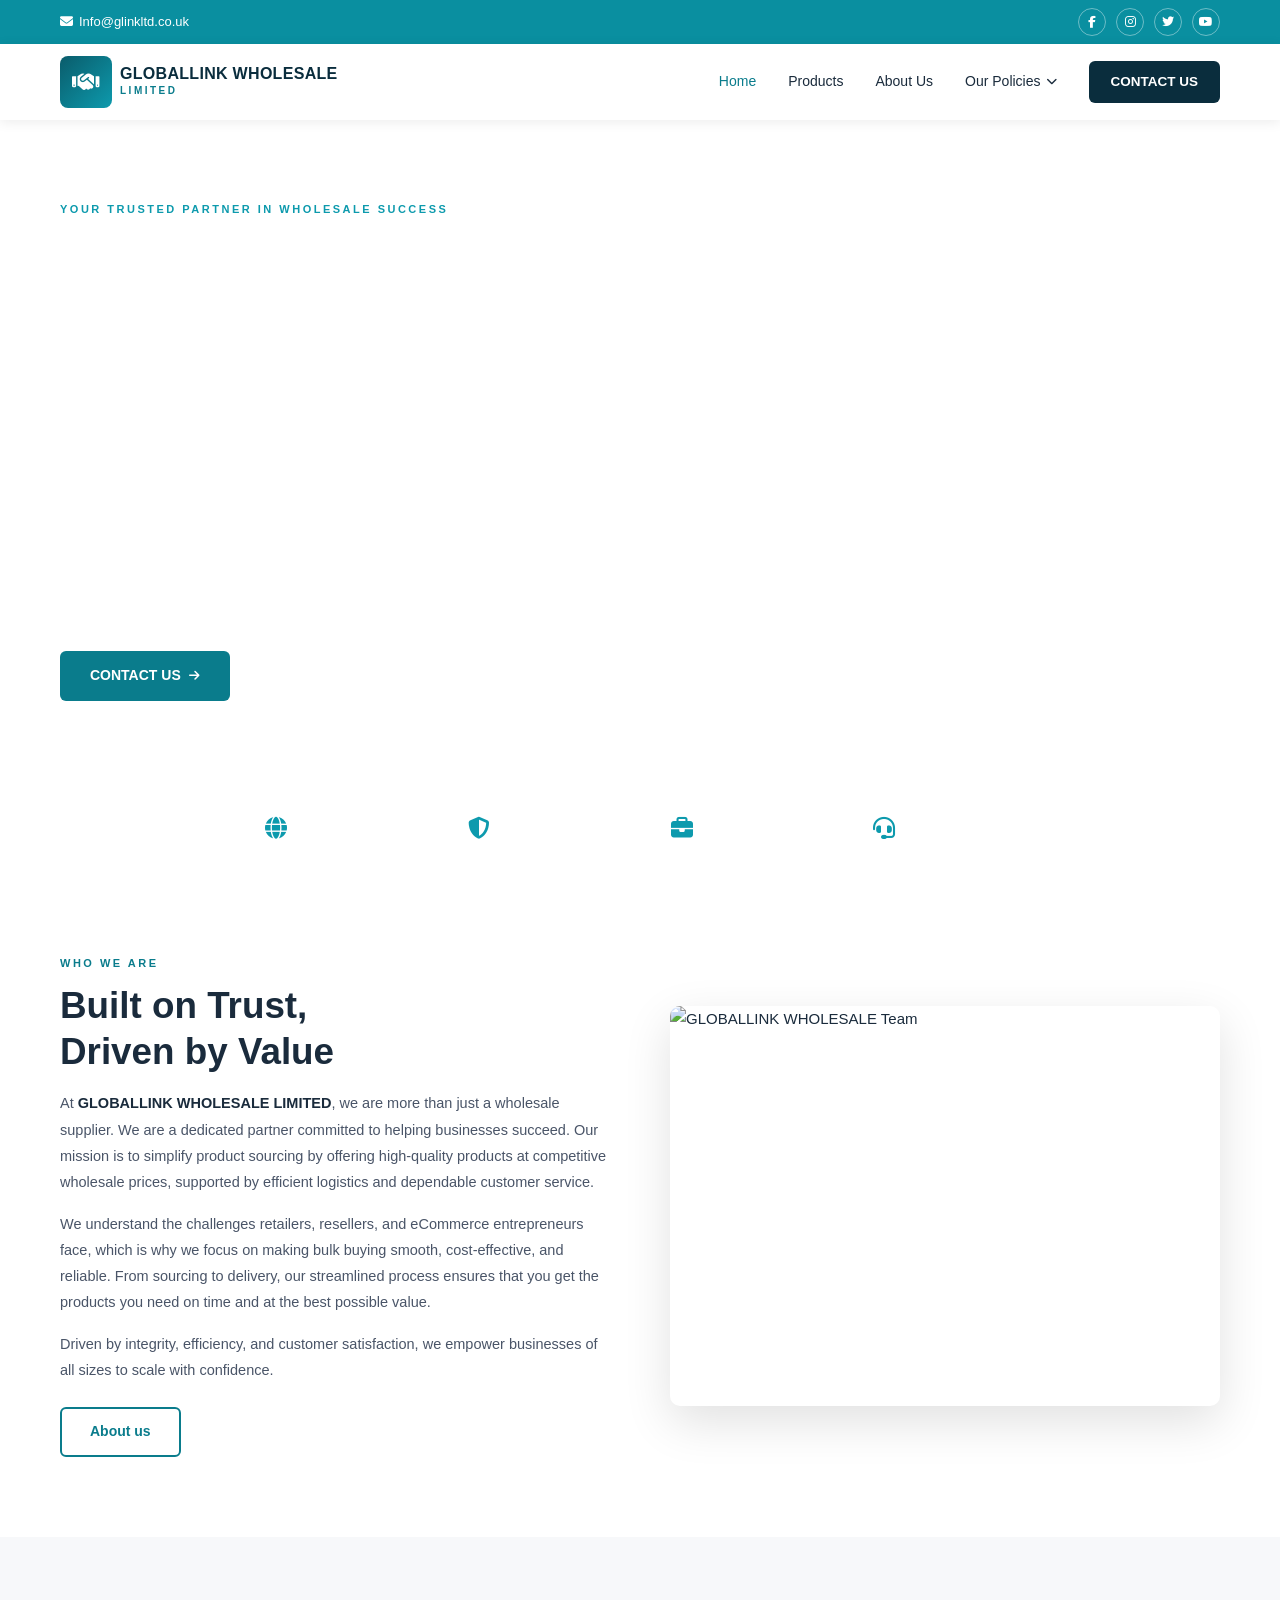
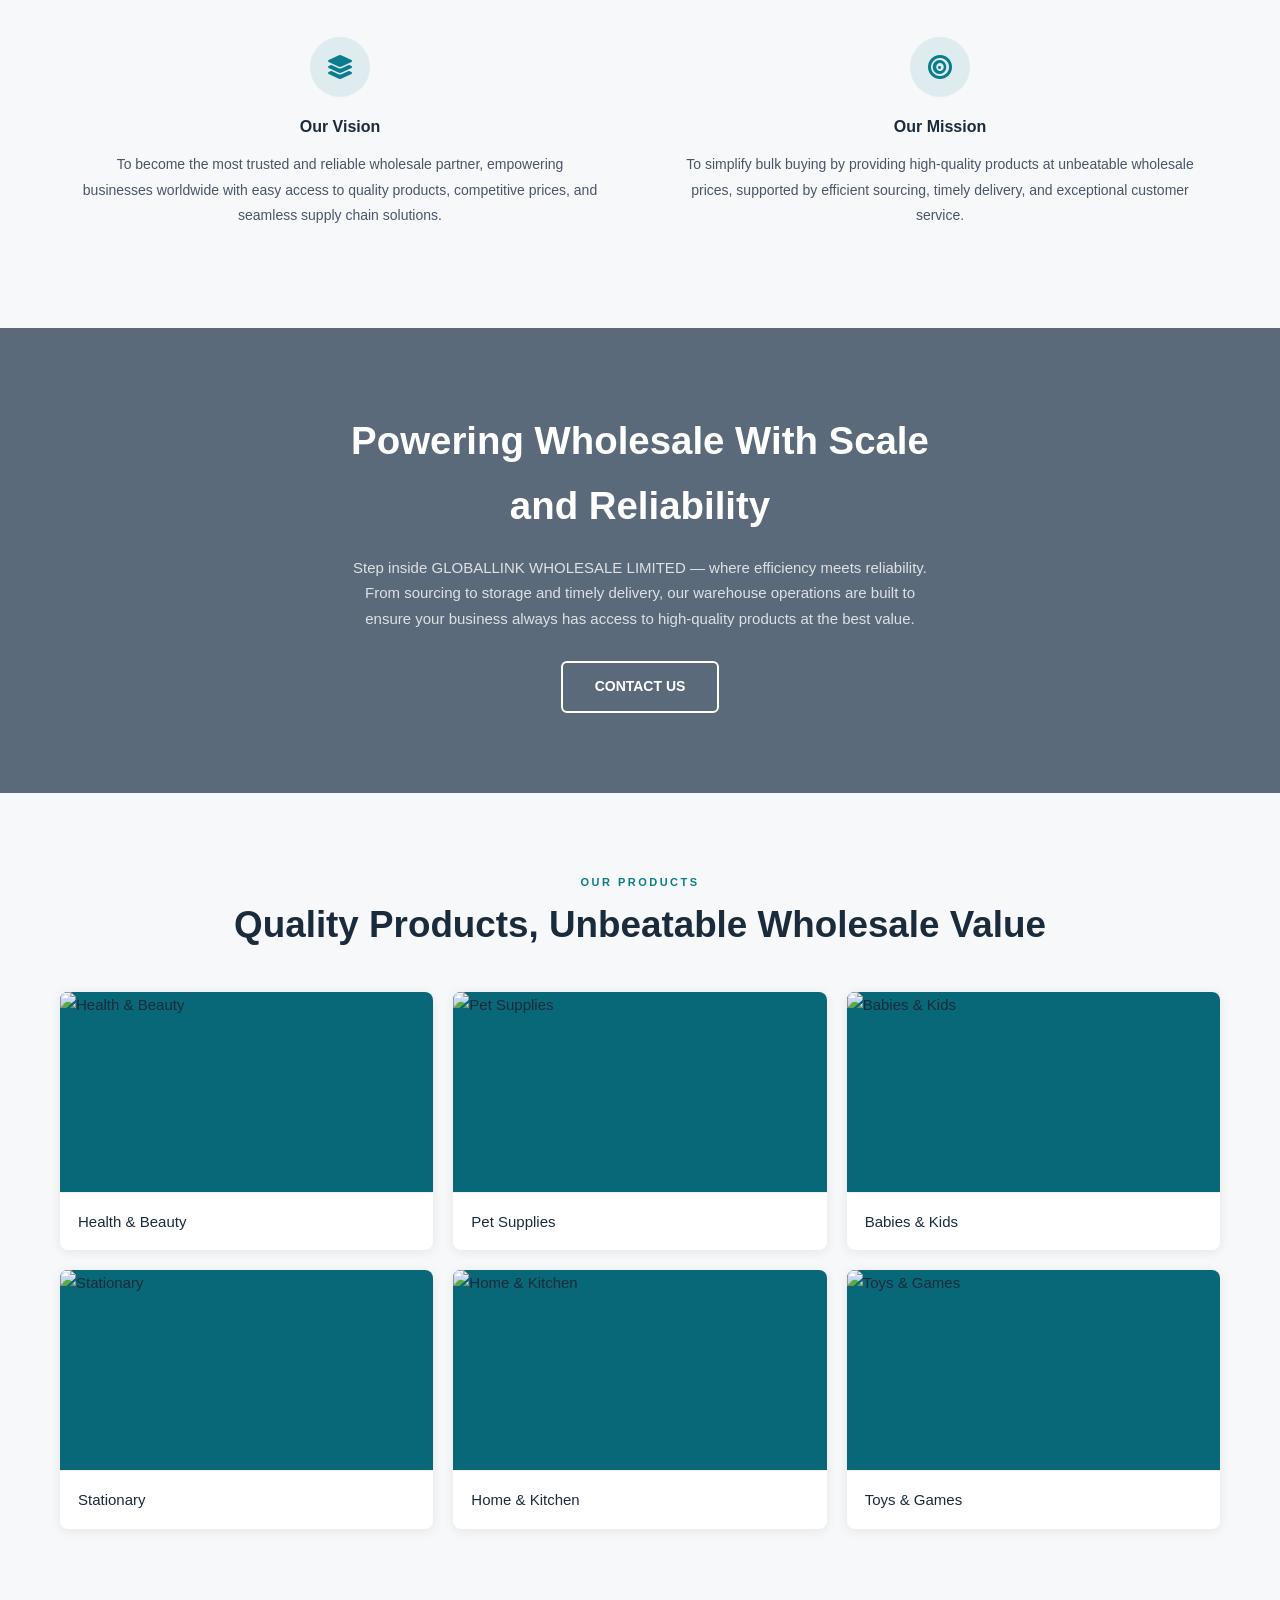
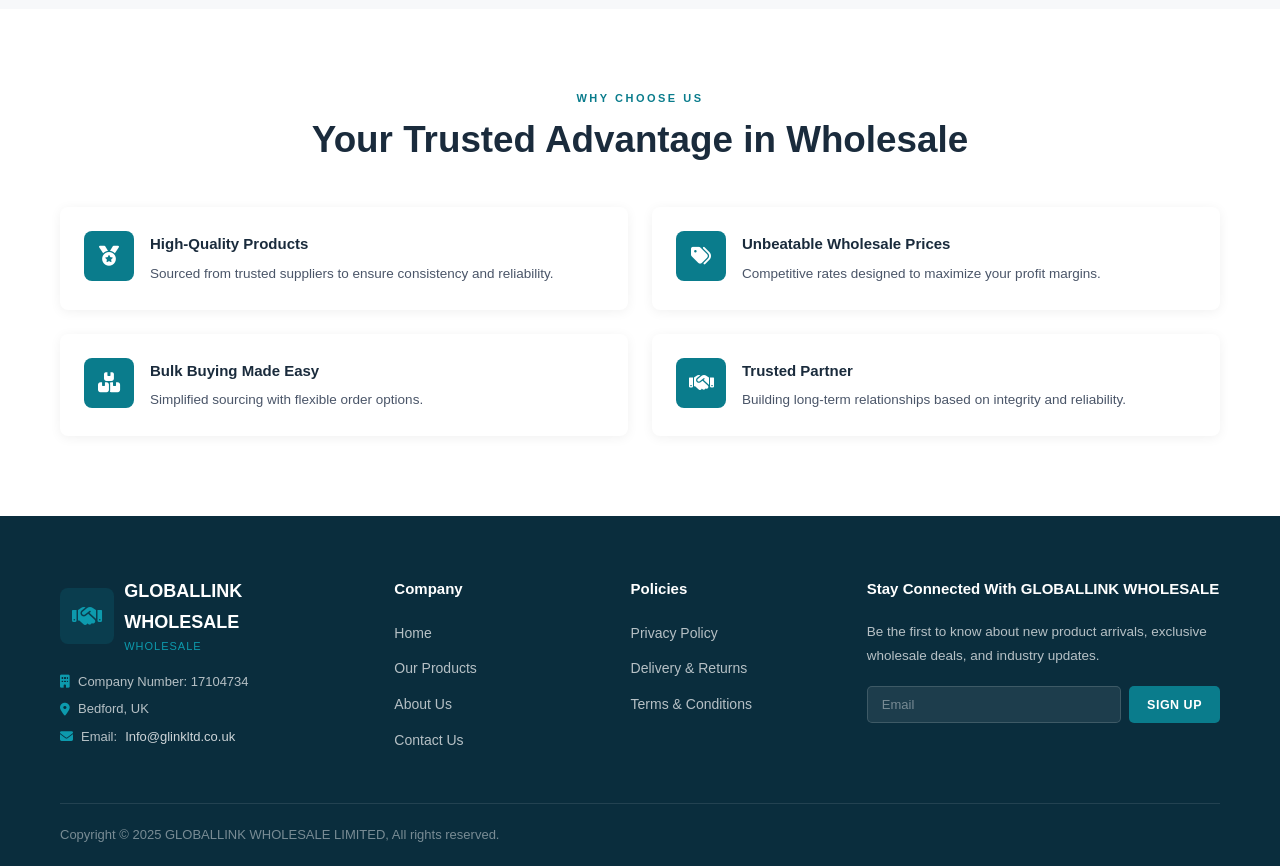
==== commit 117ae6a3: "Update index.html" ====
--- a/index.html
+++ b/index.html
@@ -13,8 +13,8 @@
 <!-- TOP BAR -->
 <div class="top-bar">
   <div class="container" style="display:flex;align-items:center;justify-content:space-between;">
-    <a href="mailto:info@glinkltd.on.co.uk" style="font-size:13px;">
-      <i class="fas fa-envelope" style="margin-right:6px;"></i>info@glinkltd.on.co.uk
+    <a href="mailto:Info@glinkltd.co.uk" style="font-size:13px;">
+      <i class="fas fa-envelope" style="margin-right:6px;"></i>Info@glinkltd.co.uk
     </a>
     <div class="social-links">
       <a href="#"><i class="fab fa-facebook-f"></i></a>
@@ -257,7 +257,7 @@
         <div class="footer-info">
           <p><i class="fas fa-building"></i> Company Number: 17104734</p>
           <p><i class="fas fa-map-marker-alt"></i> Bedford, UK</p>
-          <p><i class="fas fa-envelope"></i> Email: <a href="mailto:info@glinkltd.on.co.uk">info@glinkltd.on.co.uk</a></p>
+          <p><i class="fas fa-envelope"></i> Email: <a href="mailto:Info@glinkltd.co.uk">Info@glinkltd.co.uk</a></p>
         </div>
       </div>
       <div>
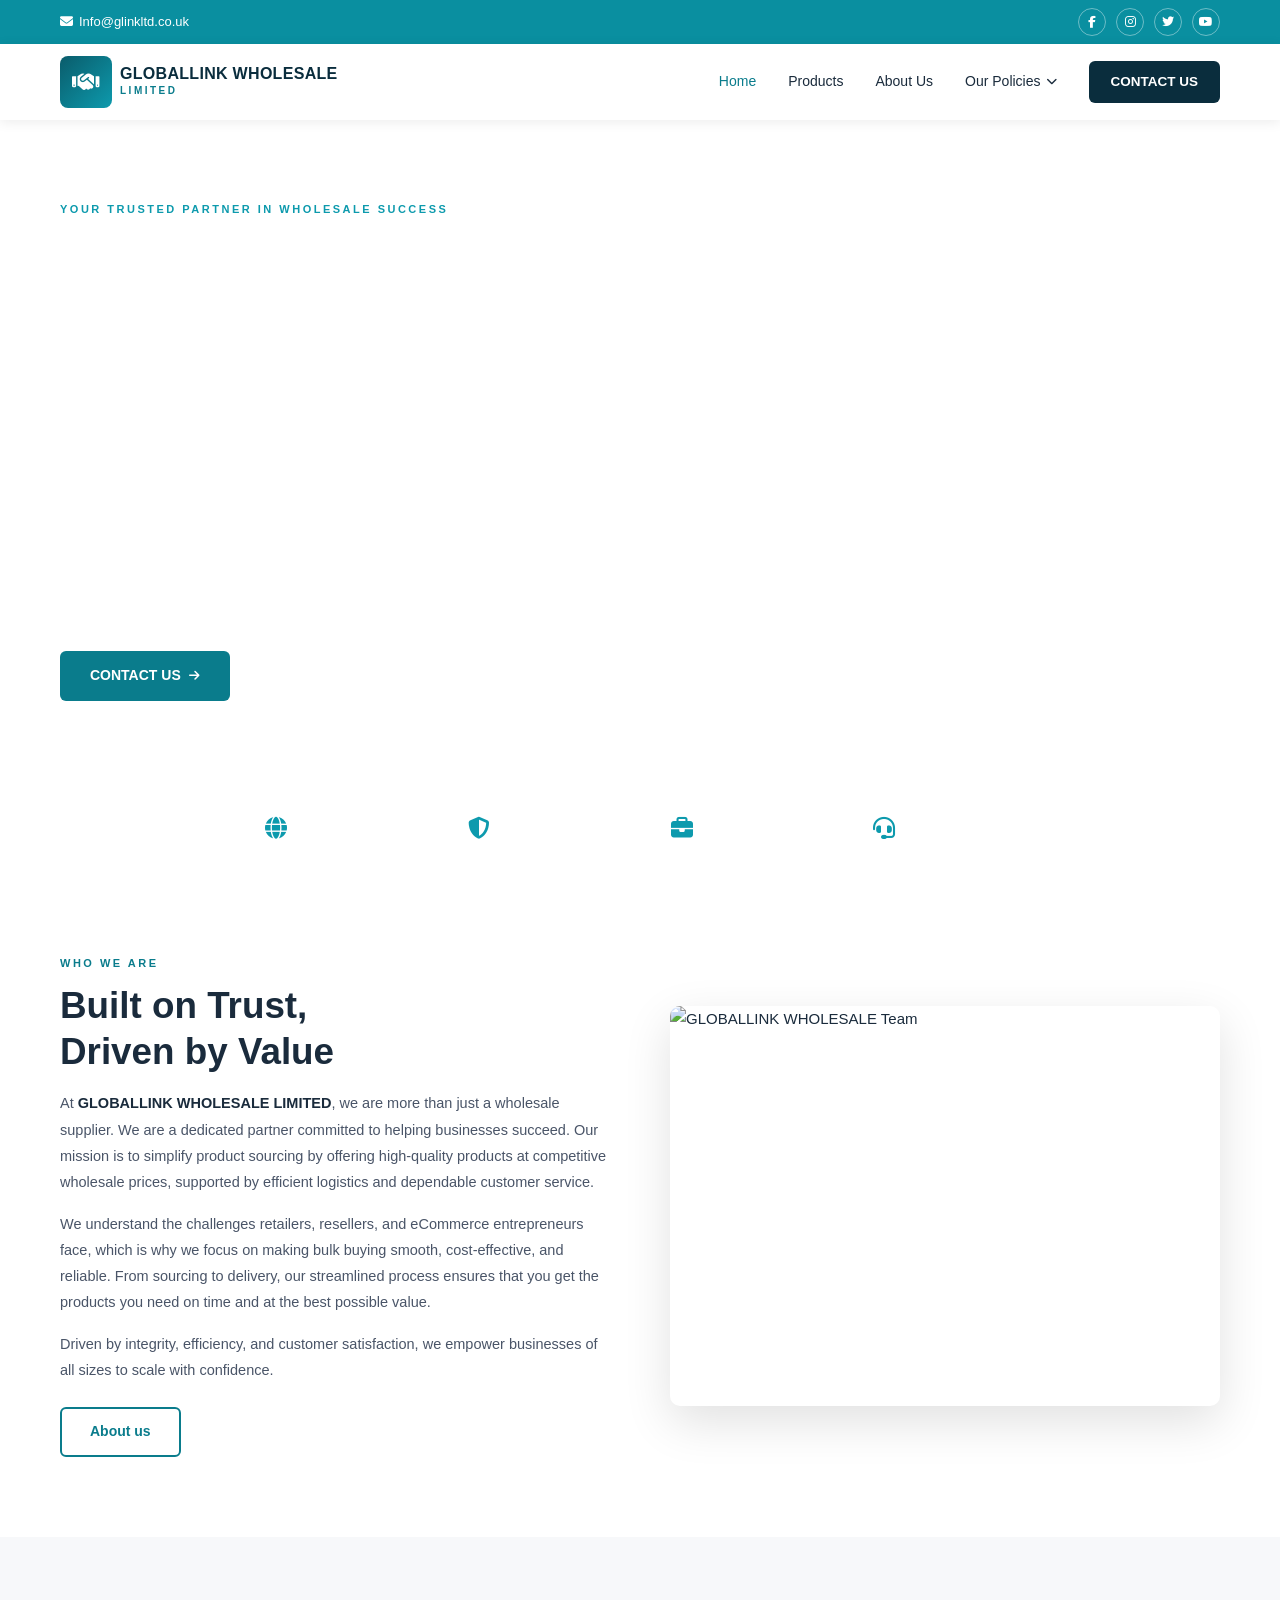
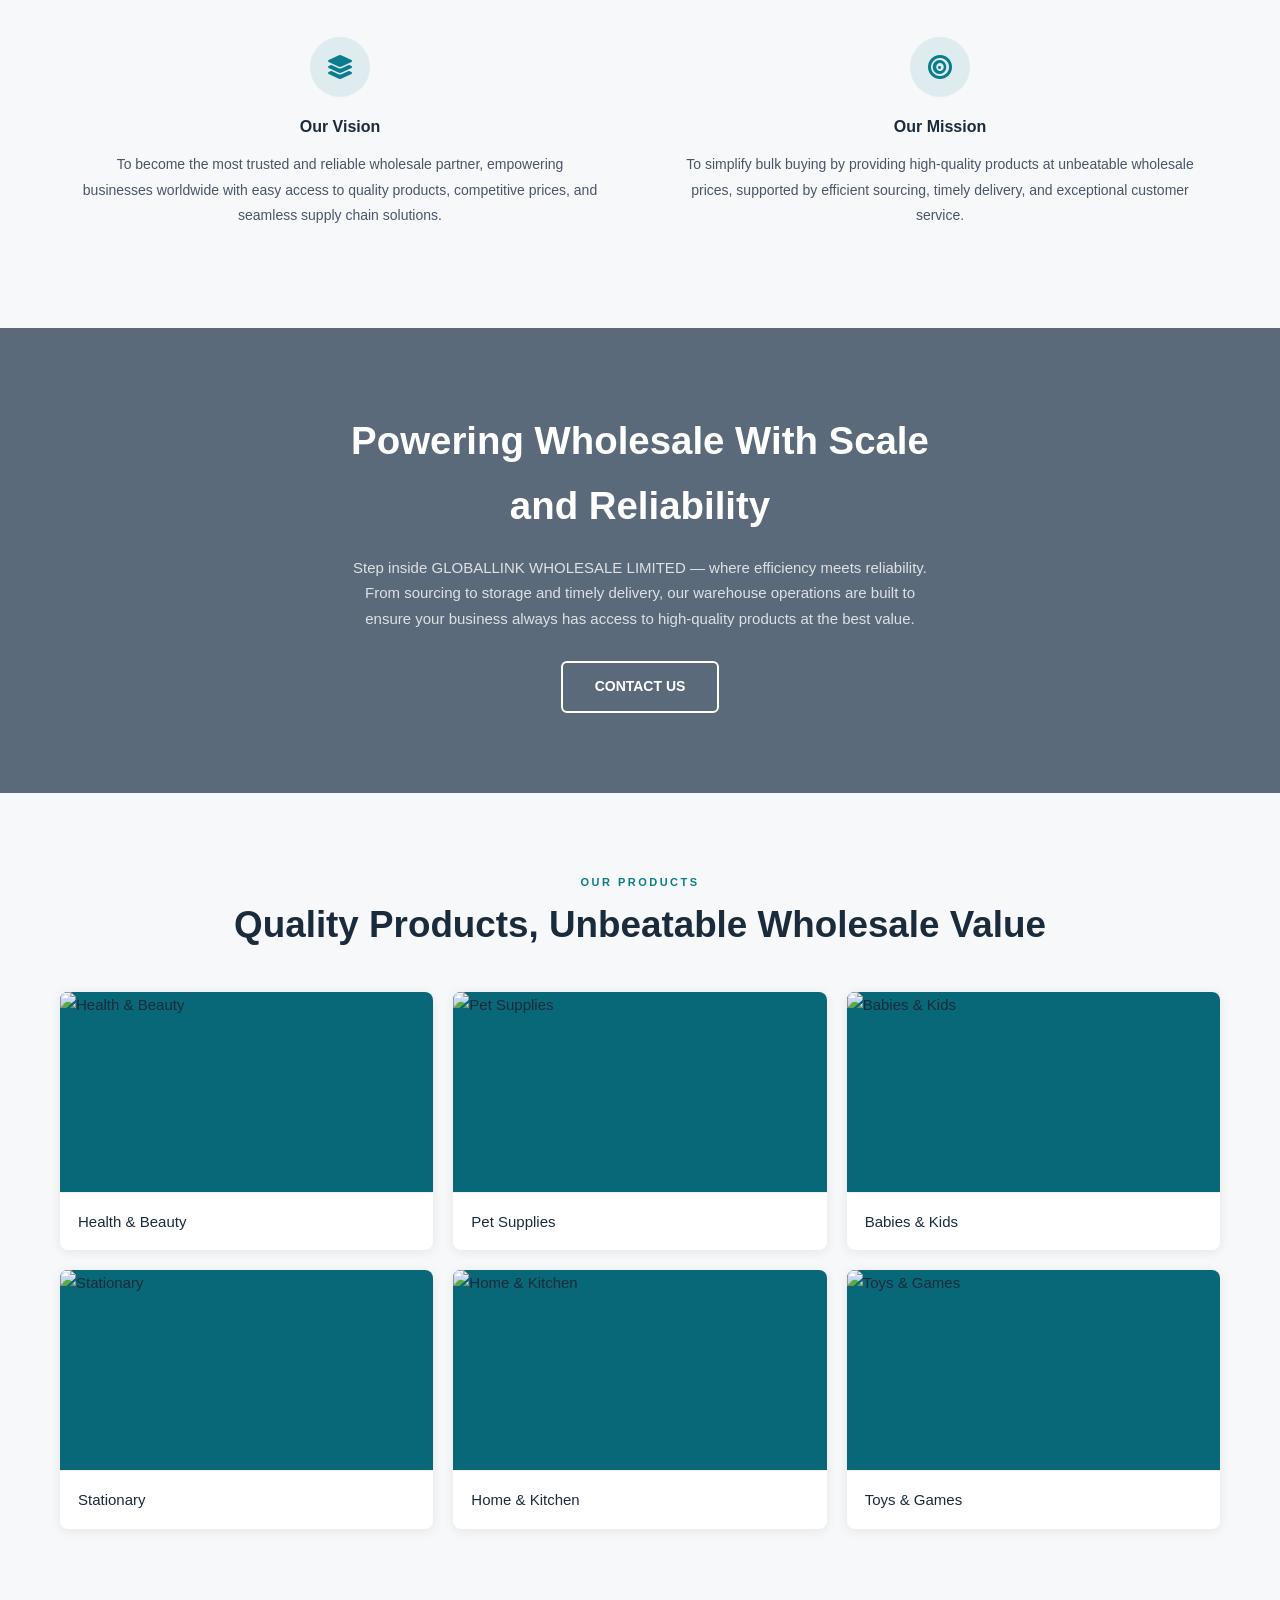
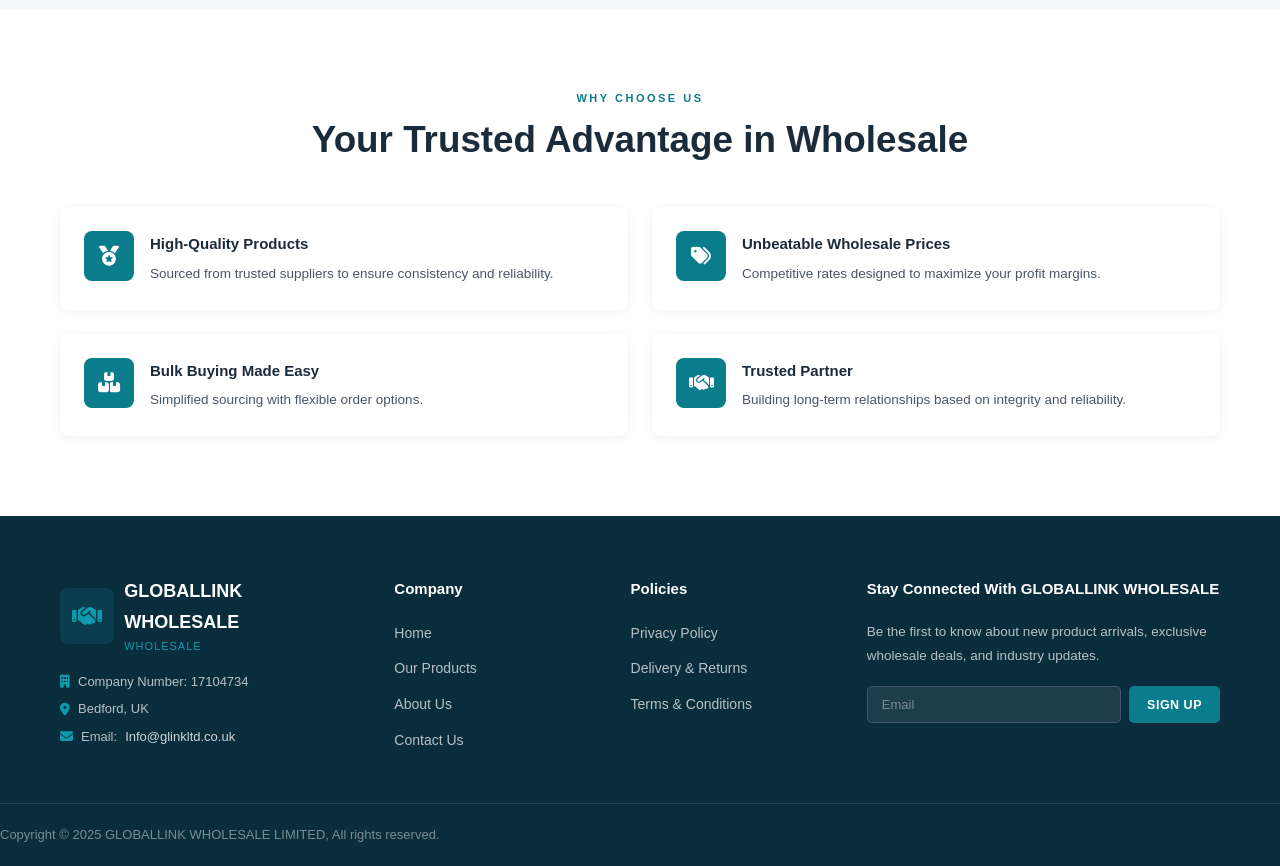
==== commit 756f63ea: "Update index.html" ====
--- a/index.html
+++ b/index.html
@@ -281,8 +281,10 @@
         <h5>Stay Connected With GLOBALLINK WHOLESALE</h5>
         <p>Be the first to know about new product arrivals, exclusive wholesale deals, and industry updates.</p>
         <div class="newsletter-form">
-          <input type="email" placeholder="Email"/>
-          <button>SIGN UP</button>
+          <input type="email" id="nlEmail" placeholder="Email"/>
+<button id="nlBtn">SIGN UP</button>
+</div>
+<div id="nlMsg" style="display:none;font-size:12px;margin-top:6px;"></div>
         </div>
       </div>
     </div>
